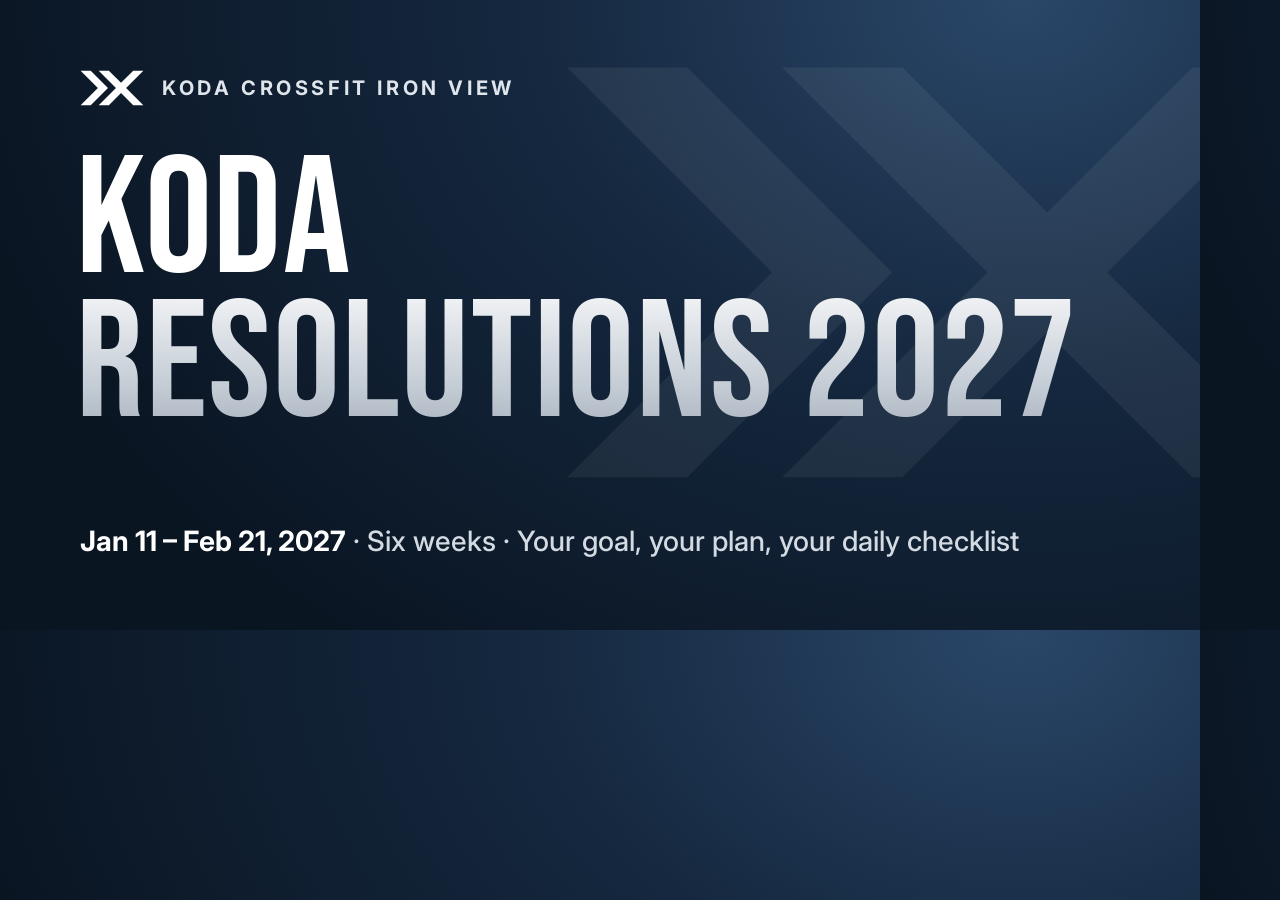
==== dev/graphics/og.html @ c04bf39d "Koda Resolutions 2027 member app: sign-up flow, daily checklist, nutrition guides, videos, progress " ====
<!doctype html><html><head><meta charset="utf-8">
<link href="https://fonts.googleapis.com/css2?family=Bebas+Neue&family=Inter:wght@500;700&display=swap" rel="stylesheet">
<style>
html,body{margin:0;width:1200px;height:630px;overflow:hidden}
body{background:radial-gradient(90% 130% at 85% 0%,#2a4769 0%,#15283f 45%,#0a1522 100%);color:#fff;font-family:Inter,sans-serif;position:relative}
.wm{position:absolute;right:-120px;top:60px;width:760px;opacity:.06;fill:#fff}
.top{position:absolute;left:80px;top:70px;display:flex;align-items:center;gap:18px}
.top svg{width:64px;fill:#fff}
.top span{font-size:20px;font-weight:700;letter-spacing:.18em;text-transform:uppercase;color:#dfe5eb}
h1{position:absolute;left:76px;top:150px;margin:0;font-family:'Bebas Neue',sans-serif;font-weight:400;font-size:168px;line-height:.86;letter-spacing:.01em}
h1 .s{background:linear-gradient(180deg,#fff 0%,#c4ccd5 60%,#9aa5b1 100%);-webkit-background-clip:text;background-clip:text;color:transparent}
p{position:absolute;left:80px;bottom:72px;margin:0;font-size:28px;color:#d3dae2;font-weight:500}
p b{color:#fff}
</style></head><body>
<svg class="wm" viewBox="0 0 2000 1118"><polygon points="19,20 335,20 874,559 335,1098 19,1098 558,559"/><polygon points="585,20 901,20 1282,401 1664,20 1980,20 1440,559 1980,1098 1664,1098 1282,717 901,1098 585,1098 1125,559"/></svg>
<div class="top"><svg viewBox="0 0 2000 1118"><polygon points="19,20 335,20 874,559 335,1098 19,1098 558,559"/><polygon points="585,20 901,20 1282,401 1664,20 1980,20 1440,559 1980,1098 1664,1098 1282,717 901,1098 585,1098 1125,559"/></svg><span>Koda CrossFit Iron View</span></div>
<h1>Koda<br><span class="s">Resolutions 2027</span></h1>
<p><b>Jan 11 – Feb 21, 2027</b> · Six weeks · Your goal, your plan, your daily checklist</p>
</body></html>
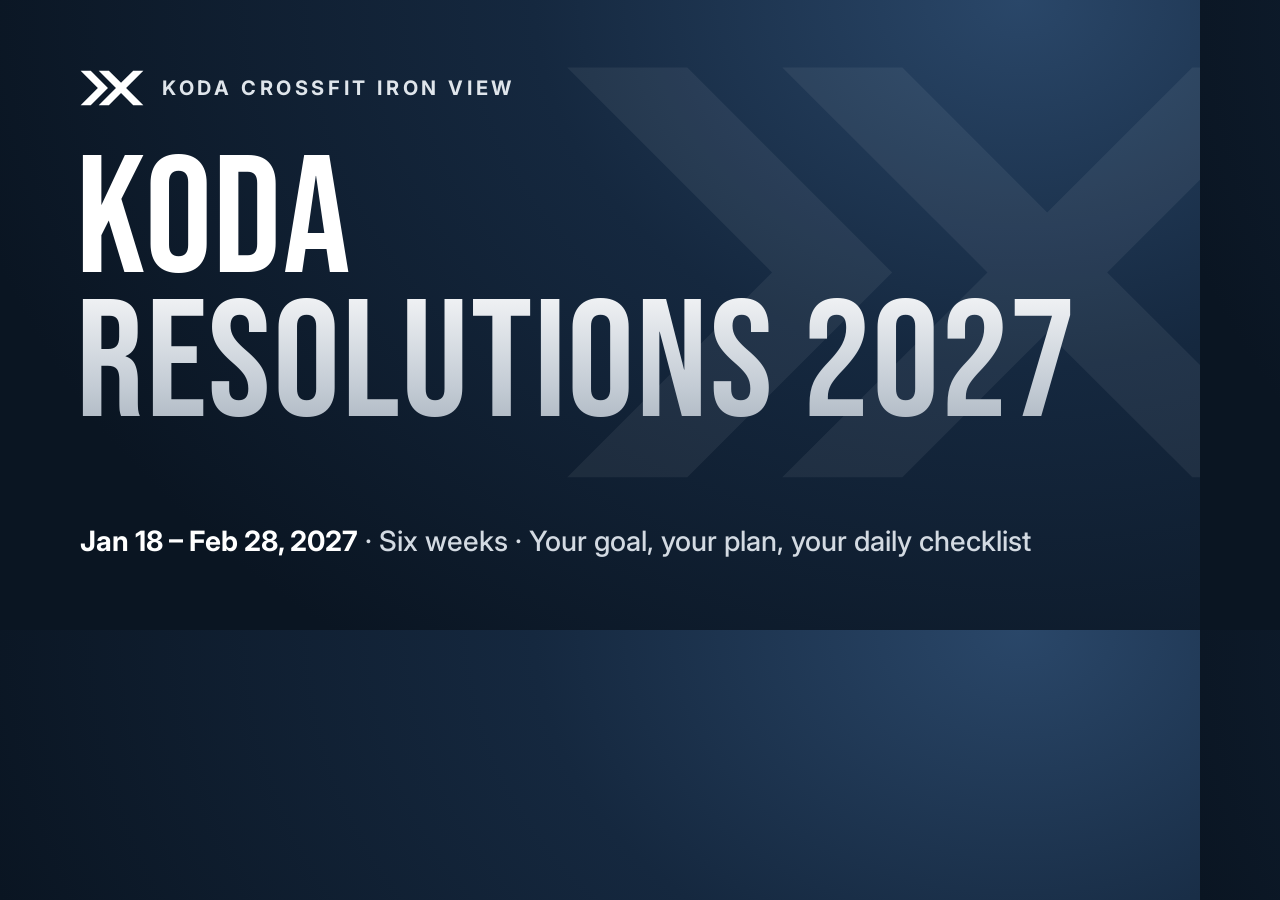
==== commit df854957: "Move the challenge to Jan 18 - Feb 28, 2027 Kevin moved the start a week later. MLK Day is now Day 1" ====
--- a/dev/graphics/og.html
+++ b/dev/graphics/og.html
@@ -15,5 +15,5 @@
 <svg class="wm" viewBox="0 0 2000 1118"><polygon points="19,20 335,20 874,559 335,1098 19,1098 558,559"/><polygon points="585,20 901,20 1282,401 1664,20 1980,20 1440,559 1980,1098 1664,1098 1282,717 901,1098 585,1098 1125,559"/></svg>
 <div class="top"><svg viewBox="0 0 2000 1118"><polygon points="19,20 335,20 874,559 335,1098 19,1098 558,559"/><polygon points="585,20 901,20 1282,401 1664,20 1980,20 1440,559 1980,1098 1664,1098 1282,717 901,1098 585,1098 1125,559"/></svg><span>Koda CrossFit Iron View</span></div>
 <h1>Koda<br><span class="s">Resolutions 2027</span></h1>
-<p><b>Jan 11 – Feb 21, 2027</b> · Six weeks · Your goal, your plan, your daily checklist</p>
+<p><b>Jan 18 – Feb 28, 2027</b> · Six weeks · Your goal, your plan, your daily checklist</p>
 </body></html>
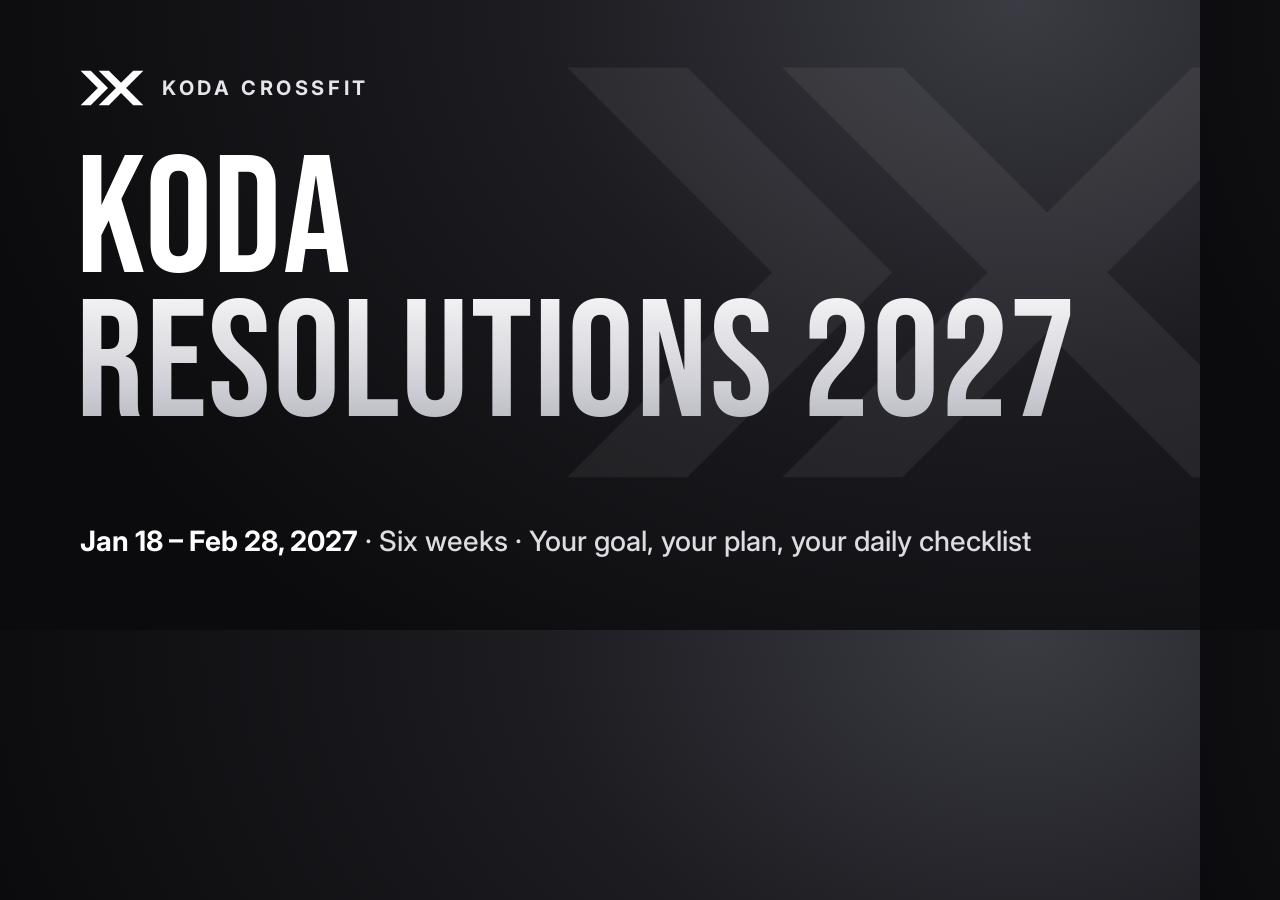
==== commit c632f001: "Six Koda gyms: gym colors, My gym / All gyms leaderboards, daily 3 AM email - Sign-up starts with th" ====
--- a/dev/graphics/og.html
+++ b/dev/graphics/og.html
@@ -1,19 +1,23 @@
 <!doctype html><html><head><meta charset="utf-8">
+<!-- The link-preview picture (assets/og.png, 1200x630) for every gym's link: no gym's name or colors,
+     since previews are the same picture whichever ?gym= the link has (review, 11/23/2026). Render it
+     at exactly 1200x630 (Playwright, or headless Edge with --window-size=1200,630), then bump og.png?v=
+     in index.html so Facebook and texts fetch the new one. -->
 <link href="https://fonts.googleapis.com/css2?family=Bebas+Neue&family=Inter:wght@500;700&display=swap" rel="stylesheet">
 <style>
 html,body{margin:0;width:1200px;height:630px;overflow:hidden}
-body{background:radial-gradient(90% 130% at 85% 0%,#2a4769 0%,#15283f 45%,#0a1522 100%);color:#fff;font-family:Inter,sans-serif;position:relative}
+body{background:radial-gradient(90% 130% at 85% 0%,#3b3b43 0%,#1c1c21 45%,#0b0b0d 100%);color:#fff;font-family:Inter,'Segoe UI',sans-serif;position:relative}
 .wm{position:absolute;right:-120px;top:60px;width:760px;opacity:.06;fill:#fff}
 .top{position:absolute;left:80px;top:70px;display:flex;align-items:center;gap:18px}
 .top svg{width:64px;fill:#fff}
-.top span{font-size:20px;font-weight:700;letter-spacing:.18em;text-transform:uppercase;color:#dfe5eb}
+.top span{font-size:20px;font-weight:700;letter-spacing:.18em;text-transform:uppercase;color:#e6e6ea}
 h1{position:absolute;left:76px;top:150px;margin:0;font-family:'Bebas Neue',sans-serif;font-weight:400;font-size:168px;line-height:.86;letter-spacing:.01em}
-h1 .s{background:linear-gradient(180deg,#fff 0%,#c4ccd5 60%,#9aa5b1 100%);-webkit-background-clip:text;background-clip:text;color:transparent}
-p{position:absolute;left:80px;bottom:72px;margin:0;font-size:28px;color:#d3dae2;font-weight:500}
-p b{color:#fff}
+h1 .s{background:linear-gradient(180deg,#fff 0%,#cfcfd6 60%,#a4a4ad 100%);-webkit-background-clip:text;background-clip:text;color:transparent}
+p{position:absolute;left:80px;bottom:72px;margin:0;font-size:28px;color:#dcdce2;font-weight:500}
+p b{color:#fff;font-weight:700}
 </style></head><body>
 <svg class="wm" viewBox="0 0 2000 1118"><polygon points="19,20 335,20 874,559 335,1098 19,1098 558,559"/><polygon points="585,20 901,20 1282,401 1664,20 1980,20 1440,559 1980,1098 1664,1098 1282,717 901,1098 585,1098 1125,559"/></svg>
-<div class="top"><svg viewBox="0 0 2000 1118"><polygon points="19,20 335,20 874,559 335,1098 19,1098 558,559"/><polygon points="585,20 901,20 1282,401 1664,20 1980,20 1440,559 1980,1098 1664,1098 1282,717 901,1098 585,1098 1125,559"/></svg><span>Koda CrossFit Iron View</span></div>
+<div class="top"><svg viewBox="0 0 2000 1118"><polygon points="19,20 335,20 874,559 335,1098 19,1098 558,559"/><polygon points="585,20 901,20 1282,401 1664,20 1980,20 1440,559 1980,1098 1664,1098 1282,717 901,1098 585,1098 1125,559"/></svg><span>Koda CrossFit</span></div>
 <h1>Koda<br><span class="s">Resolutions 2027</span></h1>
 <p><b>Jan 18 – Feb 28, 2027</b> · Six weeks · Your goal, your plan, your daily checklist</p>
 </body></html>
